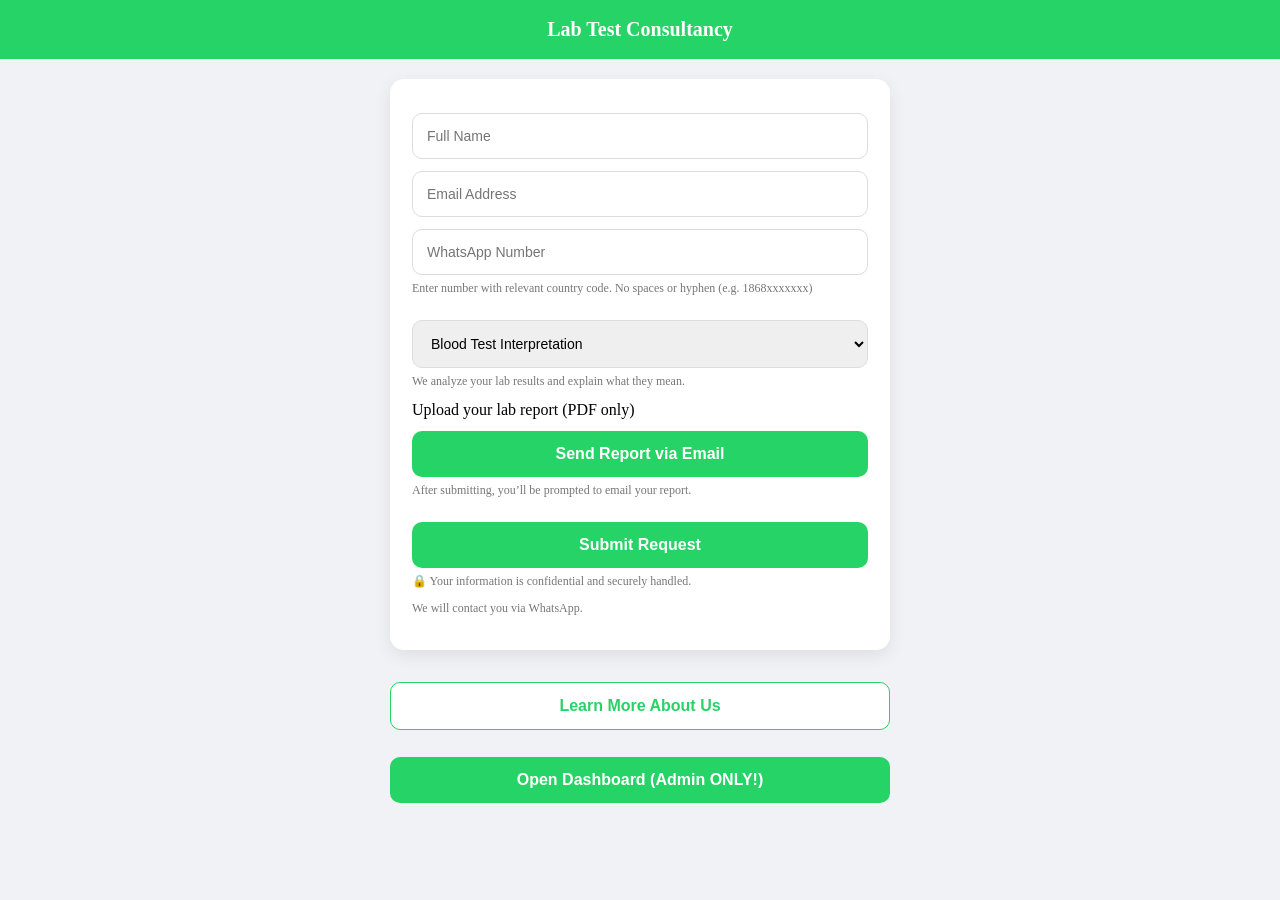
==== Consultancy.html @ 8e128222 "Add files via upload" ====
<!DOCTYPE html>
<html>
<head>
<meta name="viewport" content="width=device-width, initial-scale=1.0">
<title>Lab Consultancy</title>

<style>
body {
  font-family: -apple-system, BlinkMacSystemFont;
  margin: 0;
  background: #f0f2f5;
}

.header {
  background: #25D366;
  color: white;
  padding: 18px;
  text-align: center;
  font-size: 20px;
  font-weight: 600;
}

.container {
  padding: 20px;
  max-width: 500px;
  margin: auto;
}

.card {
  background: white;
  padding: 22px;
  border-radius: 14px;
  box-shadow: 0 6px 18px rgba(0,0,0,0.08);
  transition: 0.2s ease;
}

.card:hover {
  transform: translateY(-2px);
}

input, select, button {
  width: 100%;
  padding: 14px;
  margin-top: 12px;
  border-radius: 10px;
  border: 1px solid #ddd;
  font-size: 14px;
  box-sizing: border-box;
}

input:focus, select:focus {
  outline: none;
  border-color: #25D366;
}

button {
  background: #25D366;
  color: white;
  border: none;
  font-size: 16px;
  font-weight: 600;
  cursor: pointer;
}

button:disabled {
  opacity: 0.6;
}

#pdfSection {
  display: none;
}

.helper-text {
  font-size: 12px;
  color: #777;
  margin-top: 6px;
}

#loadingOverlay {
  display: none;
  position: fixed;
  top: 0; left: 0;
  width: 100%;
  height: 100%;
  background: rgba(0,0,0,0.5);
  justify-content: center;
  align-items: center;
  color: white;
  flex-direction: column;
}

.spinner {
  border: 4px solid #f3f3f3;
  border-top: 4px solid #25D366;
  border-radius: 50%;
  width: 40px;
  height: 40px;
  animation: spin 1s linear infinite;
  margin-bottom: 10px;
}

@keyframes spin {
  100% { transform: rotate(360deg); }
}

#successMessage {
  display: none;
  text-align: center;
  padding: 30px;
}

#emailModal {
  display:none;
  position:fixed;
  top:0; left:0;
  width:100%; height:100%;
  background:rgba(0,0,0,0.5);
  justify-content:center;
  align-items:center;
}

.modal-box {
  background:white;
  padding:25px;
  border-radius:12px;
  width:90%;
  max-width:350px;
  text-align:center;
  animation: fadeIn 0.25s ease;
}

@keyframes fadeIn {
  from { transform: translateY(10px); opacity: 0; }
  to { transform: translateY(0); opacity: 1; }
}
</style>
</head>

<body>

<div class="header">Lab Test Consultancy</div>

<div class="container">

<div class="card" id="formCard">

<form id="form">

<input name="name" placeholder="Full Name" required>
<input name="email" type="email" placeholder="Email Address" required>
<input name="phone" placeholder="WhatsApp Number" required>
<p class="helper-text">Enter number with relevant country code. No spaces or hyphen (e.g. 1868xxxxxxx)</p>

<select name="service" id="serviceSelect">
  <option value="Blood Test Interpretation">Blood Test Interpretation</option>
  <option value="Lab Test Recommendation">Lab Test Recommendation</option>
  <option value="General Consultation">General Consultation</option>
</select>

<p id="serviceDescription" class="helper-text"></p>

<div id="pdfSection">
  <label>Upload your lab report (PDF only)</label>
  <button type="button" id="uploadBtn">Send Report via Email</button>
  <p class="helper-text">After submitting, you’ll be prompted to email your report.</p>
</div>

<button type="submit" id="submitBtn">Submit Request</button>

<p class="helper-text">🔒 Your information is confidential and securely handled.</p>
<p class="helper-text">We will contact you via WhatsApp.</p>

</form>
</div>

<div id="successMessage">
  <h2>✅ Request Sent</h2>
  <p style="font-size:18px;">📱 We’ll message you on WhatsApp shortly.</p>
</div>


<div id="paymentNotice" style="display:none; text-align:center; padding:30px;">
  <h2>💳 Payment Required</h2>

  <p style="font-size:16px;">
    Please confirm your payment via email before your consultation is processed.
  </p>

  <p style="font-size:14px; color:#555;">
    Send proof of payment to:<br>
    <b>analyticalhealthservices@gmail.com</b>
  </p>

<div style="margin-top:20px; text-align:left; background:#f7f7f7; padding:15px; border-radius:10px;">
  <p style="margin:5px 0;"><b>Bank:</b> RBC Royal Bank</p>
  <p style="margin:5px 0;"><b>Account Number:</b> 110000004732427</p>
  <p style="margin:5px 0;"><b>Branch:</b> Couva</p>
</div>

  <p style="margin-top:15px; font-weight:bold;">
    Status: Pending Payment
  </p>

</div>

<a href="DBiography.html" target="_blank" style="display:block; margin-top:20px; text-decoration:none;">
  <button type="button" style="background:#fff; color:#25D366; border:1px solid #25D366;">
    Learn More About Us
  </button>
</a>

<div style="text-align:center; margin-top:15px;">
  <a href="dashboard.html" style="text-decoration:none;">
    <button type="button" style="background:#25D366; color:white; border:none;">
      Open Dashboard (Admin ONLY!)
    </button>
  </a>
</div>


</div>

<div id="loadingOverlay">
  <div class="spinner"></div>
  <div>Submitting...</div>
</div>

<div id="emailModal">
  <div class="modal-box">
    <h3>Send Your Report</h3>
    <p>Please email your lab report to:</p>
    <p><b>analyticalhealthservices@gmail.com</b></p>

    <button id="sendEmailBtn">Open Email</button>
    <button id="closeModalBtn" style="background:#ccc; color:#333;">Cancel</button>
  </div>
</div>

<script>

const form = document.getElementById("form");
const serviceSelect = document.getElementById("serviceSelect");
const pdfSection = document.getElementById("pdfSection");
const desc = document.getElementById("serviceDescription");

const uploadBtn = document.getElementById("uploadBtn");
const emailModal = document.getElementById("emailModal");
const closeModalBtn = document.getElementById("closeModalBtn");
const sendEmailBtn = document.getElementById("sendEmailBtn");

const submitBtn = document.getElementById("submitBtn");

const WHATSAPP_NUMBER = "18685551234"; // replace with your number (country code required)

const URL = "https://script.google.com/macros/s/AKfycbzvH3sHDoNAllWa3DZUbZS1dO_r5ycNSLQ-vAlBcupqYkBq2tSg2DIpHW9JVne8bIJC/exec";

function togglePDF() {
  pdfSection.style.display =
    serviceSelect.value === "Blood Test Interpretation" ? "block" : "none";
}

function updateDescription() {
  if (serviceSelect.value === "Blood Test Interpretation") {
    desc.innerText = "We analyze your lab results and explain what they mean.";
  } else if (serviceSelect.value === "Lab Test Recommendation") {
    desc.innerText = "We recommend the right tests based on your symptoms.";
  } else {
    desc.innerText = "General health consultation and guidance.";
  }
}

serviceSelect.addEventListener("change", () => {
  togglePDF();
  updateDescription();
});

togglePDF();
updateDescription();

uploadBtn.addEventListener("click", () => {
  emailModal.style.display = "flex";
});

closeModalBtn.addEventListener("click", () => {
  emailModal.style.display = "none";
});

sendEmailBtn.addEventListener("click", () => {

  const subject = `Lab Report Submission - ${serviceSelect.value}`;

  const body =
`Hello,

My name is ${form.name.value}.

I am requesting: ${serviceSelect.value}.

Email: ${form.email.value}
Phone: ${form.phone.value}

I have attached my lab report.`;

  window.location.href =
    `mailto:analyticalhealthservices@gmail.com?subject=${encodeURIComponent(subject)}&body=${encodeURIComponent(body)}`;

  emailModal.style.display = "none";
});


function normalizeWhatsAppNumber(input) {
  let phone = input.replace(/\D/g, ''); // remove spaces, hyphens, brackets, etc.

  // remove leading zeros (common in local formats)
  phone = phone.replace(/^0+/, '');

  // enforce max WhatsApp length (E.164 max is 15 digits)
  if (phone.length > 15) {
    phone = phone.substring(0, 15);
  }

  return phone;
}




form.addEventListener("submit", async (e) => {
  e.preventDefault();

  submitBtn.innerText = "Submitting...";
  submitBtn.disabled = true;

  document.getElementById("loadingOverlay").style.display = "flex";

const rawPhone = form.phone.value;
const phone = normalizeWhatsAppNumber(rawPhone);

const payload = {
  name: form.name.value,
  email: form.email.value,
  phone: phone,
  service: serviceSelect.value
};

if (phone.length < 10 || phone.length > 15) {
  alert("Please enter a valid WhatsApp number in international format.");
  submitBtn.innerText = "Submit Request";
  submitBtn.disabled = false;
  document.getElementById("loadingOverlay").style.display = "none";
  return;
}

  try {
    const res = await fetch(URL, {
      method: "POST",
      body: JSON.stringify(payload)
    });

    const result = await res.json();

    document.getElementById("loadingOverlay").style.display = "none";

    if (!result.success) {
      alert("Error: " + result.error);
      submitBtn.innerText = "Submit Request";
      submitBtn.disabled = false;
      return;
    }


// ✅ SUCCESS PATH (THIS IS WHERE WHATSAPP MUST GO)
document.getElementById("formCard").style.display = "none";
document.getElementById("successMessage").style.display = "block";

setTimeout(() => {
  document.getElementById("successMessage").style.display = "none";
  document.getElementById("paymentNotice").style.display = "block";
}, 1500);


submitBtn.innerText = "Submit Request";
submitBtn.disabled = false;


    document.getElementById("formCard").style.display = "none";
    document.getElementById("successMessage").style.display = "block";

  } catch (err) {
    document.getElementById("loadingOverlay").style.display = "none";
    alert("Submission failed.");
    submitBtn.innerText = "Submit Request";
    submitBtn.disabled = false;
  }
});


function sendWhatsApp(name, phone, service) {

  const message =
`Hello 👋

New Lab Consultation Request:

Name: ${name}
Phone: ${phone}
Service: ${service}

Please follow up with the client.`;

  const url =
`https://wa.me/${WHATSAPP_NUMBER}?text=${encodeURIComponent(message)}`;

  window.location.href = url;
}



function triggerWhatsAppOnPaid() {

  const sheet = SpreadsheetApp.getActiveSpreadsheet().getSheetByName("Consultancy Requests");
  const data = sheet.getDataRange().getValues();

  for (let i = 1; i < data.length; i++) {

    const name = data[i][1];      // Name
    const email = data[i][2];     // Email
    const phone = data[i][3];     // Phone
    const service = data[i][4];   // Service
    const status = data[i][6];    // Status
    const notes = data[i][7];    // Notes

    // ONLY act when PAID and not already processed
    if (status === "PAID" && notes !== "NOTIFIED") {

      const message =
`Hello 👋

Payment confirmed for your consultation.

Name: ${name}
Service: ${service}

We will contact you shortly via WhatsApp.`;

      const url =
`https://wa.me/${phone}?text=${encodeURIComponent(message)}`;

      // mark as processed
      sheet.getRange(i + 1, 8).setValue("NOTIFIED");

      Logger.log(url);
    }
  }
}



</script>

</body>
</html>
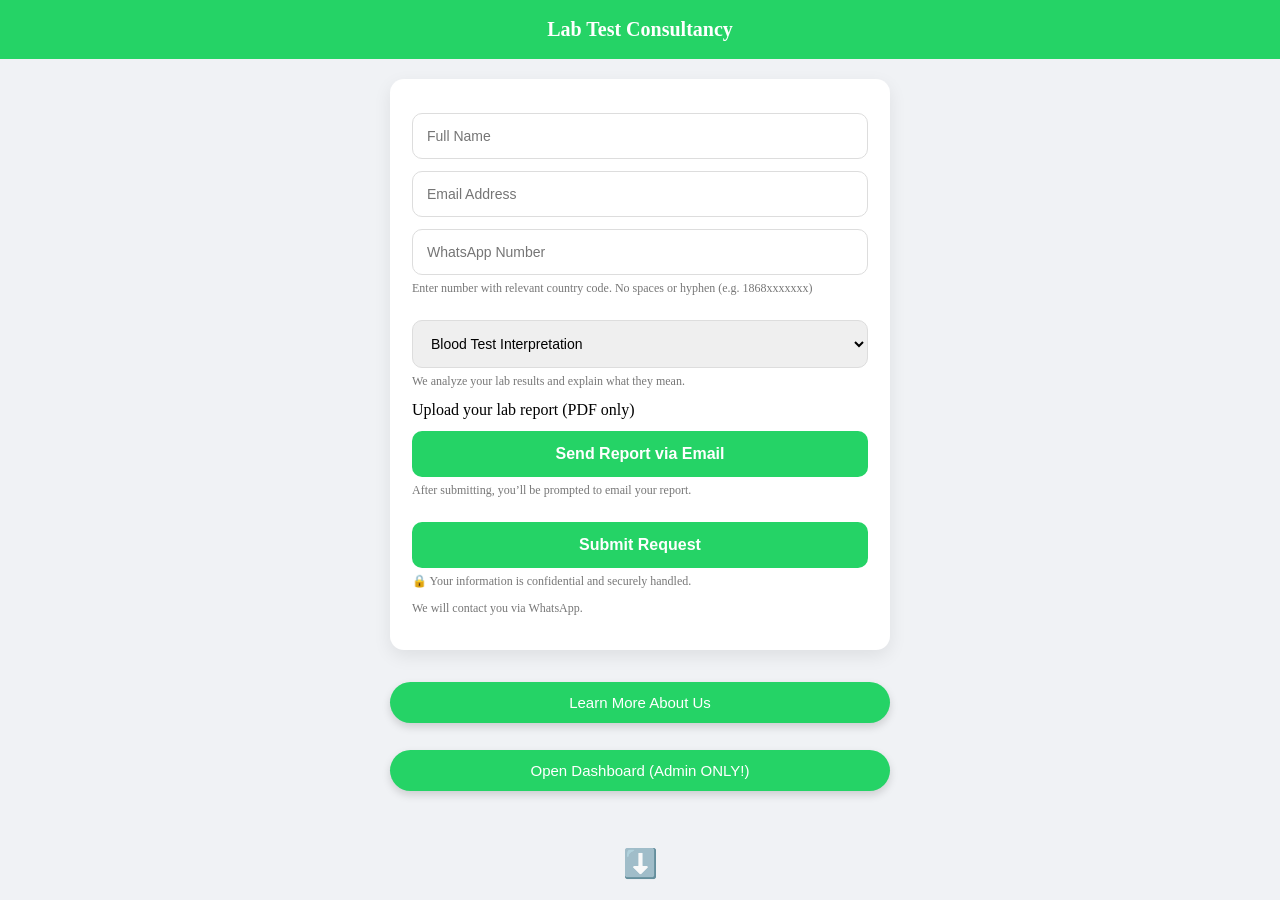
==== commit 57d84436: "Add files via upload" ====
--- a/Consultancy.html
+++ b/Consultancy.html
@@ -133,6 +133,50 @@
   from { transform: translateY(10px); opacity: 0; }
   to { transform: translateY(0); opacity: 1; }
 }
+
+  .green-btn {
+    background: #25D366;
+    color: #fff;
+    border: none;
+    padding: 12px 20px;
+    border-radius: 25px; /* pill shape */
+    cursor: pointer;
+    font-size: 15px;
+    font-weight: 500;
+    box-shadow: 0 4px 8px rgba(0,0,0,0.15);
+    transition: all 0.25s ease;
+  }
+
+  .green-btn:hover {
+    background: #1ebe5d;
+    box-shadow: 0 6px 12px rgba(0,0,0,0.2);
+    transform: translateY(-2px);
+  }
+
+  .green-btn:active {
+    transform: translateY(0);
+    box-shadow: 0 3px 6px rgba(0,0,0,0.15);
+  }
+
+
+.scroll-indicator {
+  position: fixed;
+  bottom: 20px;
+  left: 50%;
+  transform: translateX(-50%);
+  font-size: 28px;
+  color: #25D366;
+  animation: bounce 1.5s infinite;
+  z-index: 999;
+  pointer-events: none;
+  opacity: 0.8;
+}
+
+@keyframes bounce {
+  0%, 100% { transform: translate(-50%, 0); }
+  50% { transform: translate(-50%, 10px); }
+}
+
 </style>
 </head>
 
@@ -203,15 +247,15 @@
 
 </div>
 
-<a href="DBiography.html" target="_blank" style="display:block; margin-top:20px; text-decoration:none;">
-  <button type="button" style="background:#fff; color:#25D366; border:1px solid #25D366;">
+<a href="DBiography.html" target="_blank" style="display:block; margin-top:20px; text-decoration:none; text-align:center;">
+  <button type="button" class="green-btn">
     Learn More About Us
   </button>
 </a>
 
 <div style="text-align:center; margin-top:15px;">
-  <a href="dashboard.html" style="text-decoration:none;">
-    <button type="button" style="background:#25D366; color:white; border:none;">
+  <a href="Dashboard.html" style="text-decoration:none;">
+    <button type="button" class="green-btn">
       Open Dashboard (Admin ONLY!)
     </button>
   </a>
@@ -454,9 +498,34 @@
   }
 }
 
-
-
 </script>
+
+<script>
+document.addEventListener("DOMContentLoaded", () => {
+
+  const scrollArrow = document.getElementById("scrollArrow");
+
+  window.addEventListener("scroll", () => {
+    const scrollTop = window.scrollY;
+    const windowHeight = window.innerHeight;
+    const docHeight = document.documentElement.scrollHeight;
+
+    if (scrollTop > 50) {
+      scrollArrow.style.opacity = "0";
+    } else {
+      scrollArrow.style.opacity = "0.8";
+    }
+
+    if (scrollTop + windowHeight >= docHeight - 50) {
+      scrollArrow.style.opacity = "0";
+    }
+  });
+
+});
+</script>
+
+
+<div class="scroll-indicator" id="scrollArrow">⬇️</div>
 
 </body>
 </html>
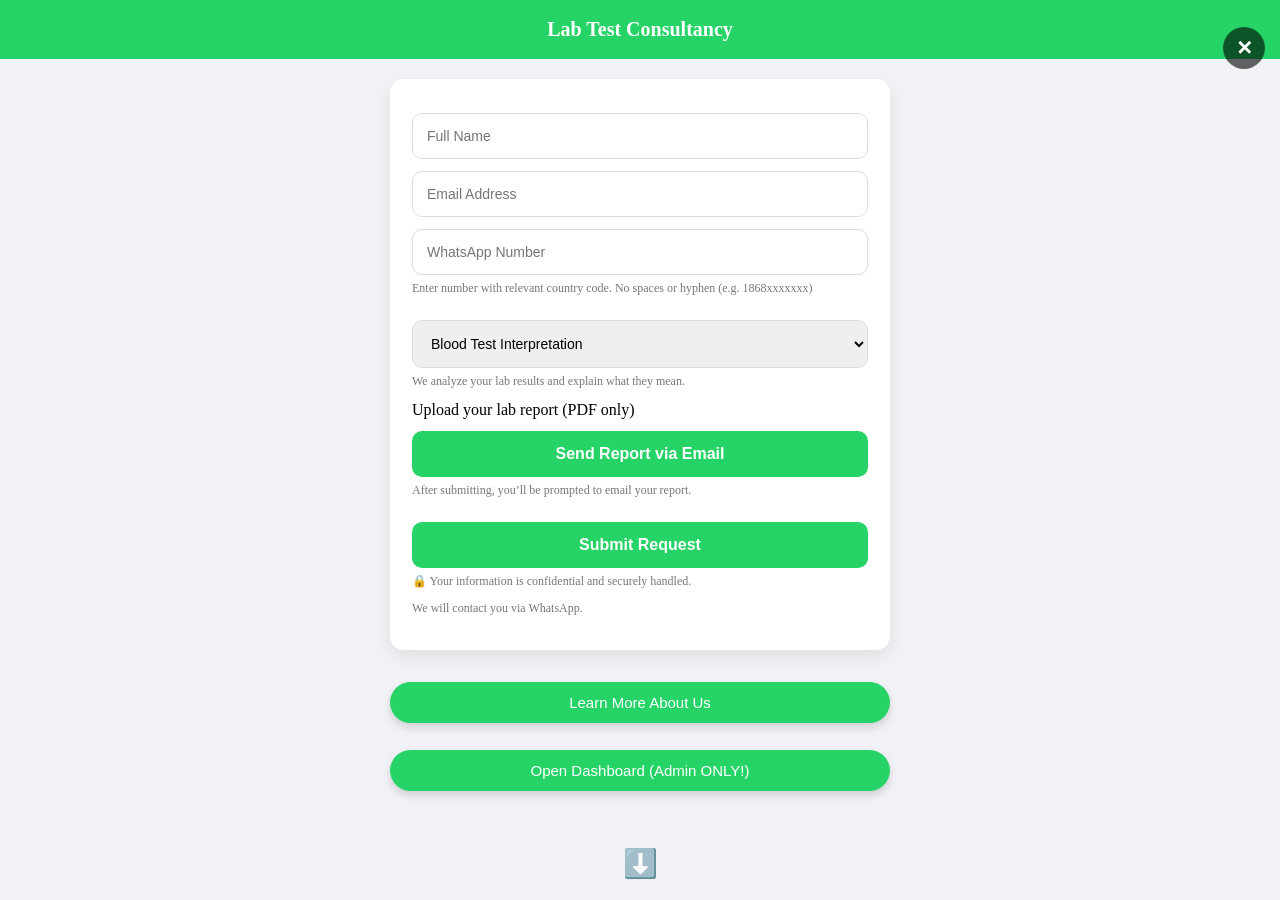
==== commit 5f2cb8e8: "Add files via upload" ====
--- a/Consultancy.html
+++ b/Consultancy.html
@@ -177,6 +177,62 @@
   50% { transform: translate(-50%, 10px); }
 }
 
+.shine-once {
+  position: relative;
+  overflow: hidden;
+}
+
+.shine-once::after {
+  content: "";
+  position: absolute;
+  top: 0;
+  left: -75%;
+  width: 50%;
+  height: 100%;
+  background: linear-gradient(
+    120deg,
+    rgba(255,255,255,0) 0%,
+    rgba(255,255,255,0.6) 50%,
+    rgba(255,255,255,0) 100%
+  );
+  transform: skewX(-20deg);
+  animation: shineMove 1.5s ease forwards;
+}
+
+@keyframes shineMove {
+  100% {
+    left: 125%;
+  }
+}
+
+
+#closePageBtn {
+  position: fixed;
+  top: 15px;
+  right: 15px;
+  width: 42px;
+  height: 42px;
+  border-radius: 50%;
+  border: none;
+  background: rgba(0,0,0,0.6);
+  color: white;
+  font-size: 20px;
+  cursor: pointer;
+  z-index: 1000;
+
+  display: flex;
+  align-items: center;
+  justify-content: center;
+
+  padding: 0; /* important */
+  line-height: 1; /* prevents vertical offset */
+}
+
+#closePageBtn {
+  z-index: 10000;
+}
+
+
 </style>
 </head>
 
@@ -199,7 +255,16 @@
   <option value="Blood Test Interpretation">Blood Test Interpretation</option>
   <option value="Lab Test Recommendation">Lab Test Recommendation</option>
   <option value="General Consultation">General Consultation</option>
+
 </select>
+
+<div id="labTestBtnContainer" style="display:none;">
+  <a href="coming-soon/coming-soon.html" target="_blank" style="text-decoration:none;">
+    <button type="button" id="labTestBtn" class="green-btn">
+      Open Blood Test Recommendation APP (Online)
+    </button>
+  </a>
+</div>
 
 <p id="serviceDescription" class="helper-text"></p>
 
@@ -303,15 +368,30 @@
     serviceSelect.value === "Blood Test Interpretation" ? "block" : "none";
 }
 
+const labTestBtnContainer = document.getElementById("labTestBtnContainer");
+
+const labTestBtn = document.getElementById("labTestBtn");
+
 function updateDescription() {
   if (serviceSelect.value === "Blood Test Interpretation") {
     desc.innerText = "We analyze your lab results and explain what they mean.";
-  } else if (serviceSelect.value === "Lab Test Recommendation") {
+    labTestBtnContainer.style.display = "none";
+  } 
+  else if (serviceSelect.value === "Lab Test Recommendation") {
     desc.innerText = "We recommend the right tests based on your symptoms.";
-  } else {
+    labTestBtnContainer.style.display = "block";
+
+    // ✨ trigger shine once
+    labTestBtn.classList.remove("shine-once"); // reset if re-selected
+    void labTestBtn.offsetWidth; // force reflow
+    labTestBtn.classList.add("shine-once");
+  } 
+  else {
     desc.innerText = "General health consultation and guidance.";
-  }
-}
+    labTestBtnContainer.style.display = "none";
+  }
+}
+
 
 serviceSelect.addEventListener("change", () => {
   togglePDF();
@@ -522,10 +602,52 @@
   });
 
 });
+
 </script>
 
+<script>
+
+document.addEventListener("DOMContentLoaded", function () {
+  const btn = document.getElementById("closePageBtn");
+
+  if (!btn) {
+    console.log("Close button not found");
+    return;
+  }
+
+  btn.addEventListener("click", function () {
+    window.location.href = "thank-you.html"; // change if needed
+    //history.back();
+  });
+});
+
+
+(function () {
+
+  function attachX() {
+    const btn = document.getElementById("closePageBtn");
+
+    if (btn && !btn.dataset.bound) {
+      btn.dataset.bound = "true";
+
+      btn.addEventListener("click", function () {
+        window.location.href = "thank-you.html";
+      });
+    }
+  }
+
+  attachX();
+
+  setTimeout(attachX, 300);
+  setTimeout(attachX, 1000);
+
+})();
+
+</script>
 
 <div class="scroll-indicator" id="scrollArrow">⬇️</div>
+
+<button id="closePageBtn">✕</button>
 
 </body>
 </html>
